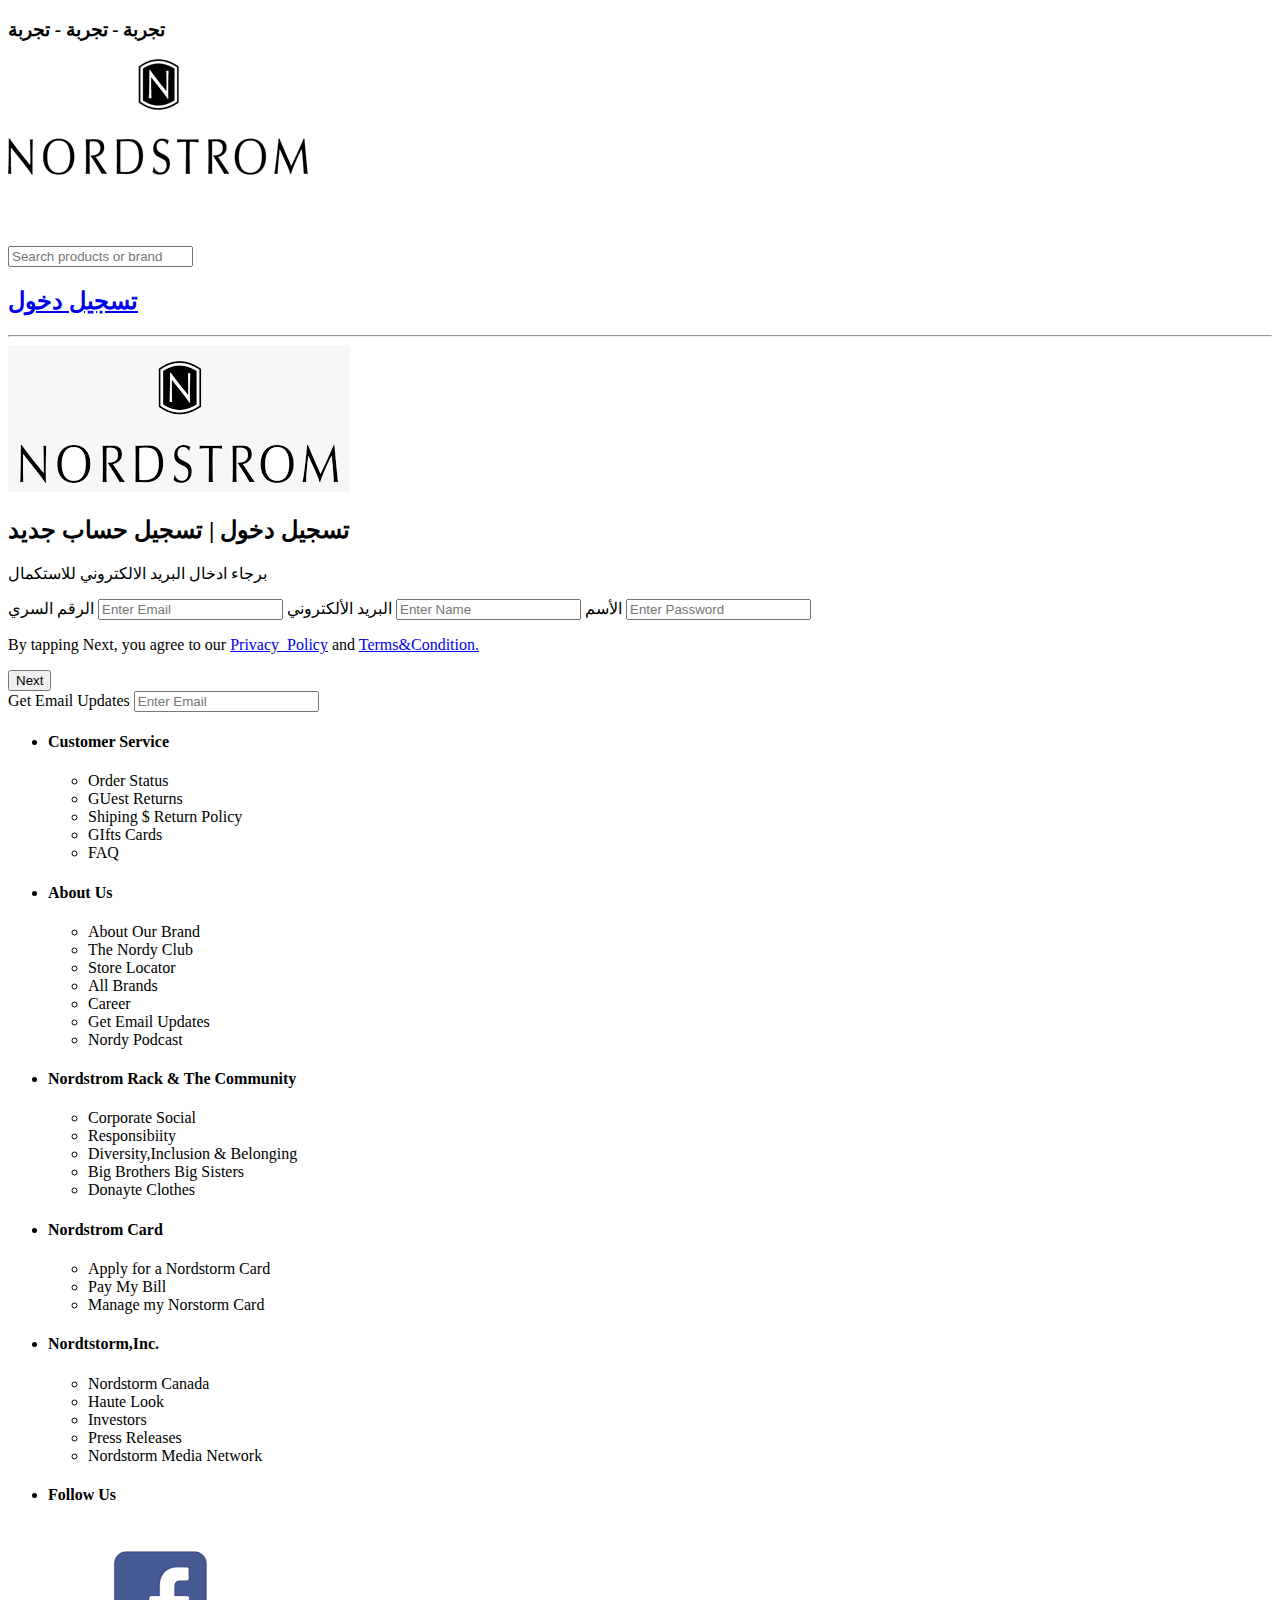
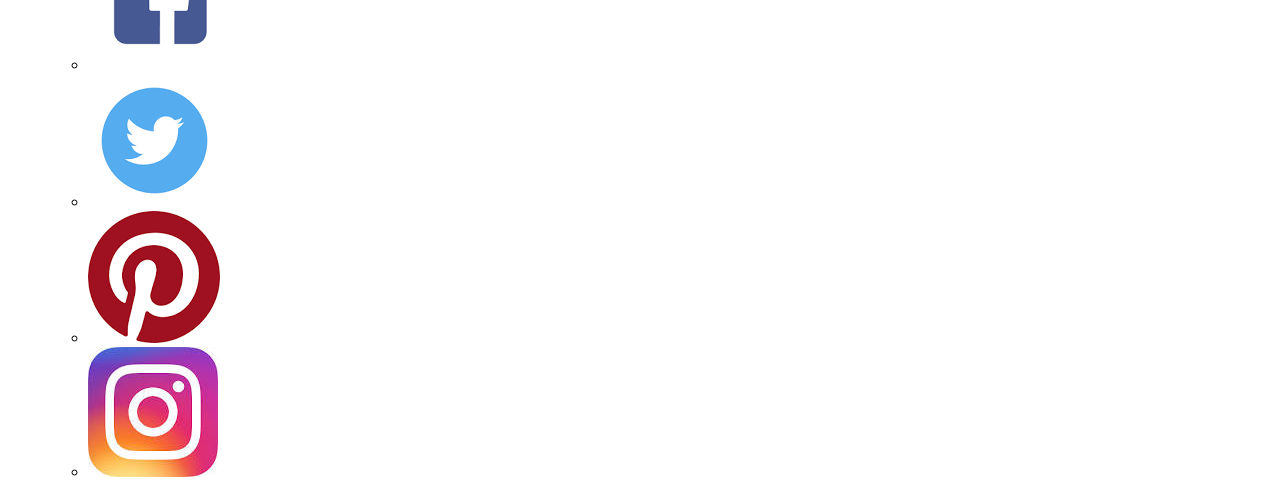
==== signin.html @ 3e07c511 "Update signin.html" ====
<!DOCTYPE html>
<html lang="en">

<head>
  <meta charset="UTF-8">
  <meta http-equiv="X-UA-Compatible" content="IE=edge">
  <meta name="viewport" content="width=device-width, initial-scale=1.0">
  <title>NordStorm</title>
  <link rel="stylesheet" href="./style/signin.css">
  <link rel="stylesheet" href="./style/style.css">
</head>

<body>
  <div id="top">

    <h3>تجربة - تجربة - تجربة
    </h3>
    <div id="logo">
      <img
        src="[data-uri]"
        alt="">
    </div>

  </div>
  <div id="topnavbar">
    <h2> <img src="https://n.nordstrommedia.com/id/11911914-55f4-4d5c-a938-98bd99c37c7b.png?h=74&w=422" alt=""> </h2>
    <input type="text" placeholder="Search products or brand">
    <h2> <a href="#">تسجيل دخول</a> </h2>
   
    <h2 id="displayname"> </h2>
  </div>

  <hr>

  <form>
    <div class="container">
      <img
        src="[data-uri]"
        alt="">
      <h2>تسجيل دخول | تسجيل حساب جديد</h2>

      <p>برجاء ادخال البريد الالكتروني للاستكمال </p>


      <label for="name"> الأسم</label>
      <input type="text" placeholder="Enter Name" id="name">

      <label for="email"> البريد الألكتروني </label>
      <input type="text" placeholder="Enter Email" id="email"/>

      <label for="password">الرقم السري</label>
      <input type="password" placeholder="Enter Password" id="pass">

      <p>By tapping Next, you agree to our <a href="Privacy.html">Privacy_Policy<a> and <a
              href="terms.html">Terms&Condition.</a> </p>

      <input type="submit" value="Next" id="button">
    </div>
  </form>

  <!-- <div> <img src="https://n.nordstrommedia.com/id/e63e8dd7-3537-47db-912c-7d370e63658f.jpeg?h=180&w=1600" alt=""></div> -->


  
    <div id="endform">
      <label for="email"> Get Email Updates</label>
      <input type="text" placeholder="Enter Email" id="email">
  
     
    </div>
    

  


    <div id="categorybottom">
      <div id="bottomul">
        <ul>
          <li>
            <h4> Customer Service</h4>
            <ul>
              <li>Order Status</li>
              <li>GUest Returns</li>
              <li>Shiping $ Return Policy</li>
              <li>GIfts Cards</li>
              <li>FAQ</li>
            </ul>
          </li>
    
          <li>
            <h4>About Us</h4>
            <ul>
              <li>About Our Brand</li>
              <li>The Nordy Club</li>
              <li>Store Locator</li>
              <li>All Brands</li>
              <li>Career</li>
              <li>Get Email Updates</li>
              <li>Nordy Podcast</li>
            </ul>
          </li>
    
          <li>
            <h4> Nordstrom Rack & The Community</h4>
            <ul>
              <li>Corporate Social</li>
              <li>Responsibiity</li>
              <li>Diversity,Inclusion & Belonging</li>
              <li>Big Brothers Big Sisters</li>
              <li>Donayte Clothes</li>
            </ul>
          </li>
    
          <li>
            <h4> Nordstrom Card</h4>
            <ul>
              <li> Apply for a Nordstorm Card</li>
              <li>Pay My Bill</li>
              <li>Manage my Norstorm Card</li>
            </ul>
          </li>
    
          <li>
            <h4>Nordtstorm,Inc.</h4>
            <ul>
              <li>Nordstorm Canada</li>
              <li>Haute Look</li>
              <li>Investors</li>
              <li>Press Releases</li>
              <li>Nordstorm Media Network</li>
            </ul>
          </li>
    
          <li>
            <h4> Follow Us </h4>
            <ul id="icons">
              <li> <img
                  src="[data-uri]"
                  alt=""> </li>
              <li> <img
                  src="[data-uri]"
                  alt=""></li>
              <li><img
                  src="[data-uri]"
                  alt=""> </li>
              <li> <img
                  src="[data-uri]"
                  alt=""> </li>
            </ul>
          </li>
        </ul>
      </div>
    </div>
</body>

</html>
<script src="./component/signin.js">







</script>
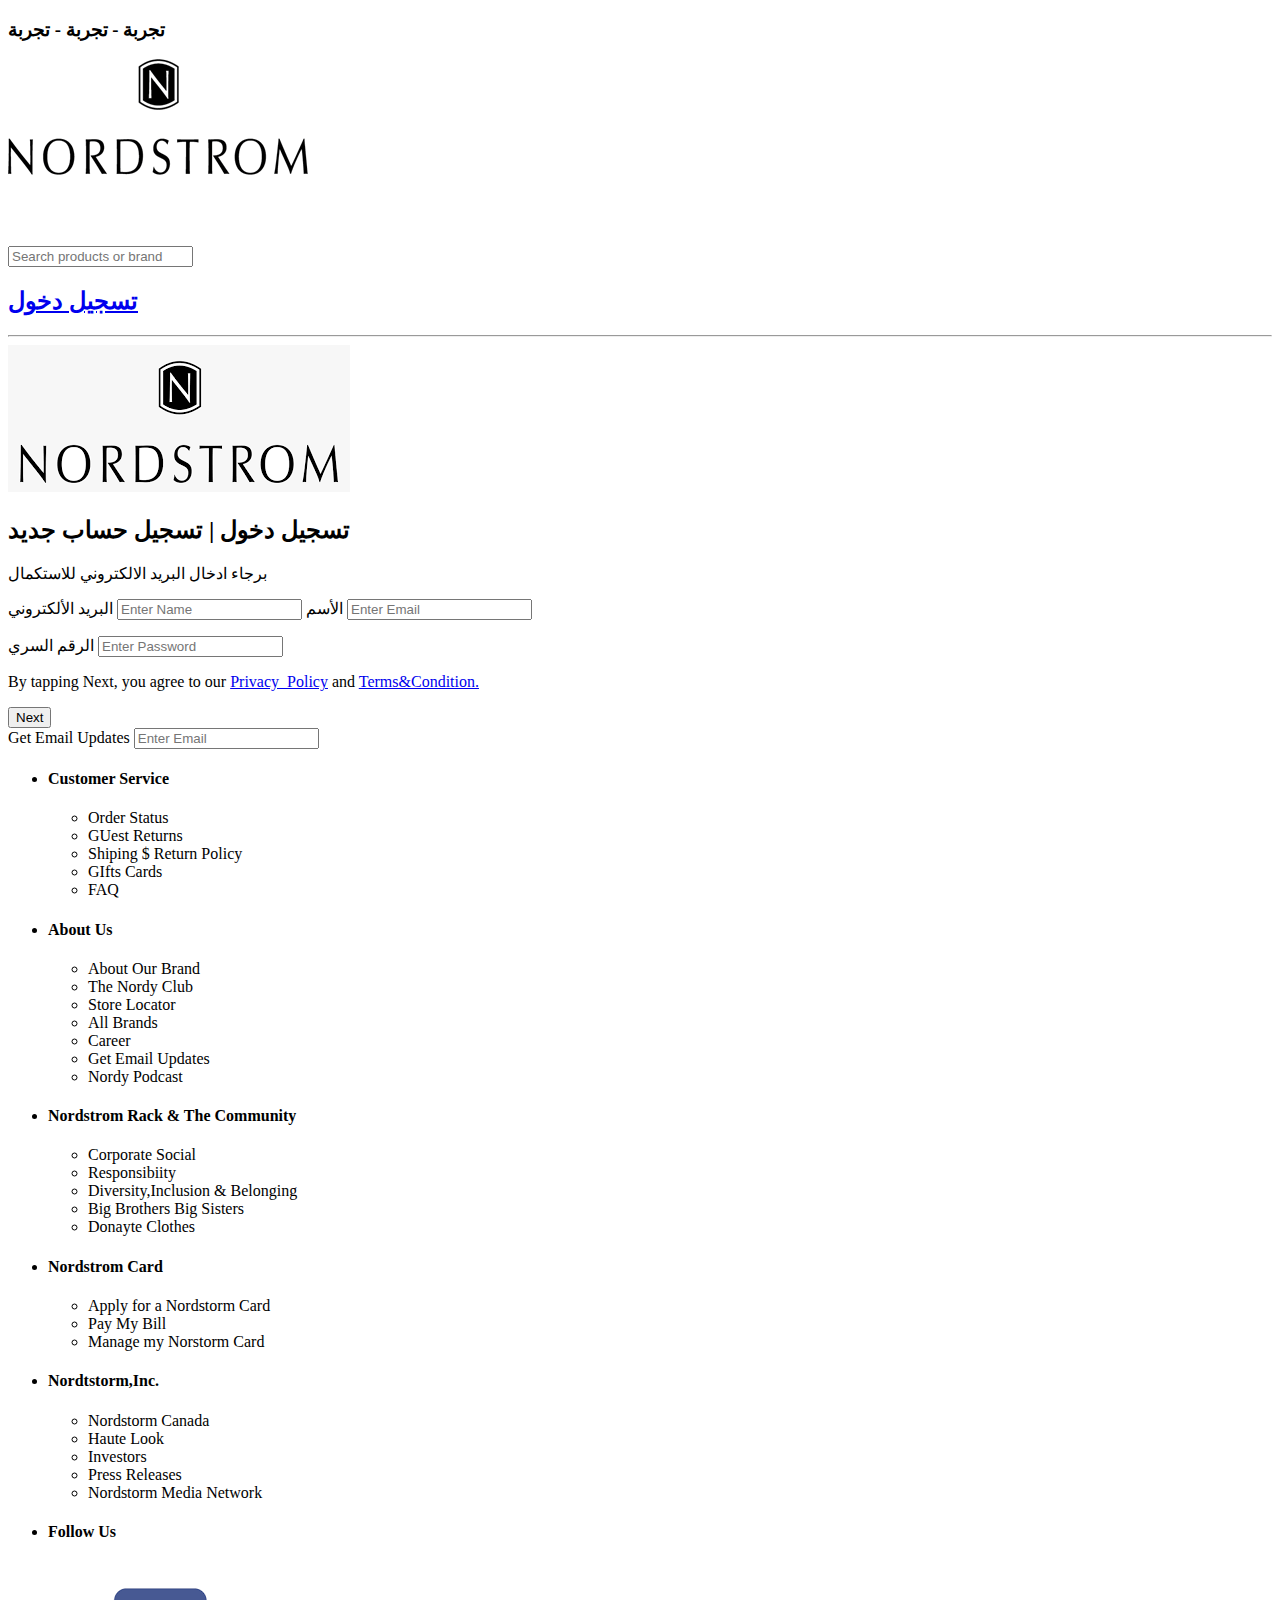
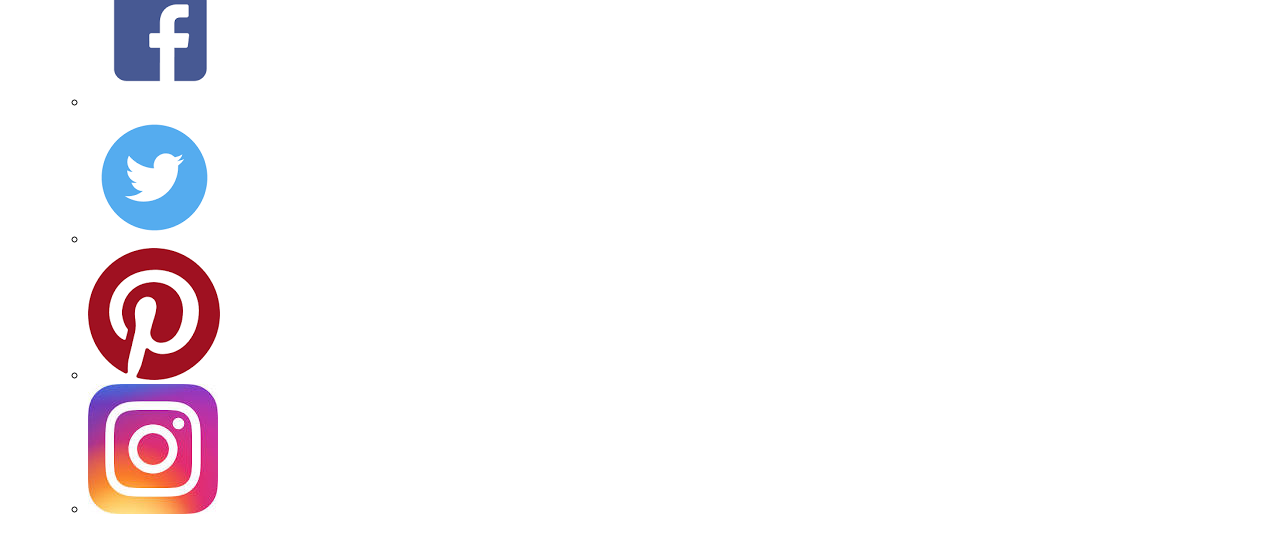
==== commit 171e4acd: "Update signin.html" ====
--- a/signin.html
+++ b/signin.html
@@ -47,10 +47,10 @@
 
       <label for="email"> البريد الألكتروني </label>
       <input type="text" placeholder="Enter Email" id="email"/>
-
+<p>
       <label for="password">الرقم السري</label>
       <input type="password" placeholder="Enter Password" id="pass">
-
+</p>
       <p>By tapping Next, you agree to our <a href="Privacy.html">Privacy_Policy<a> and <a
               href="terms.html">Terms&Condition.</a> </p>
 
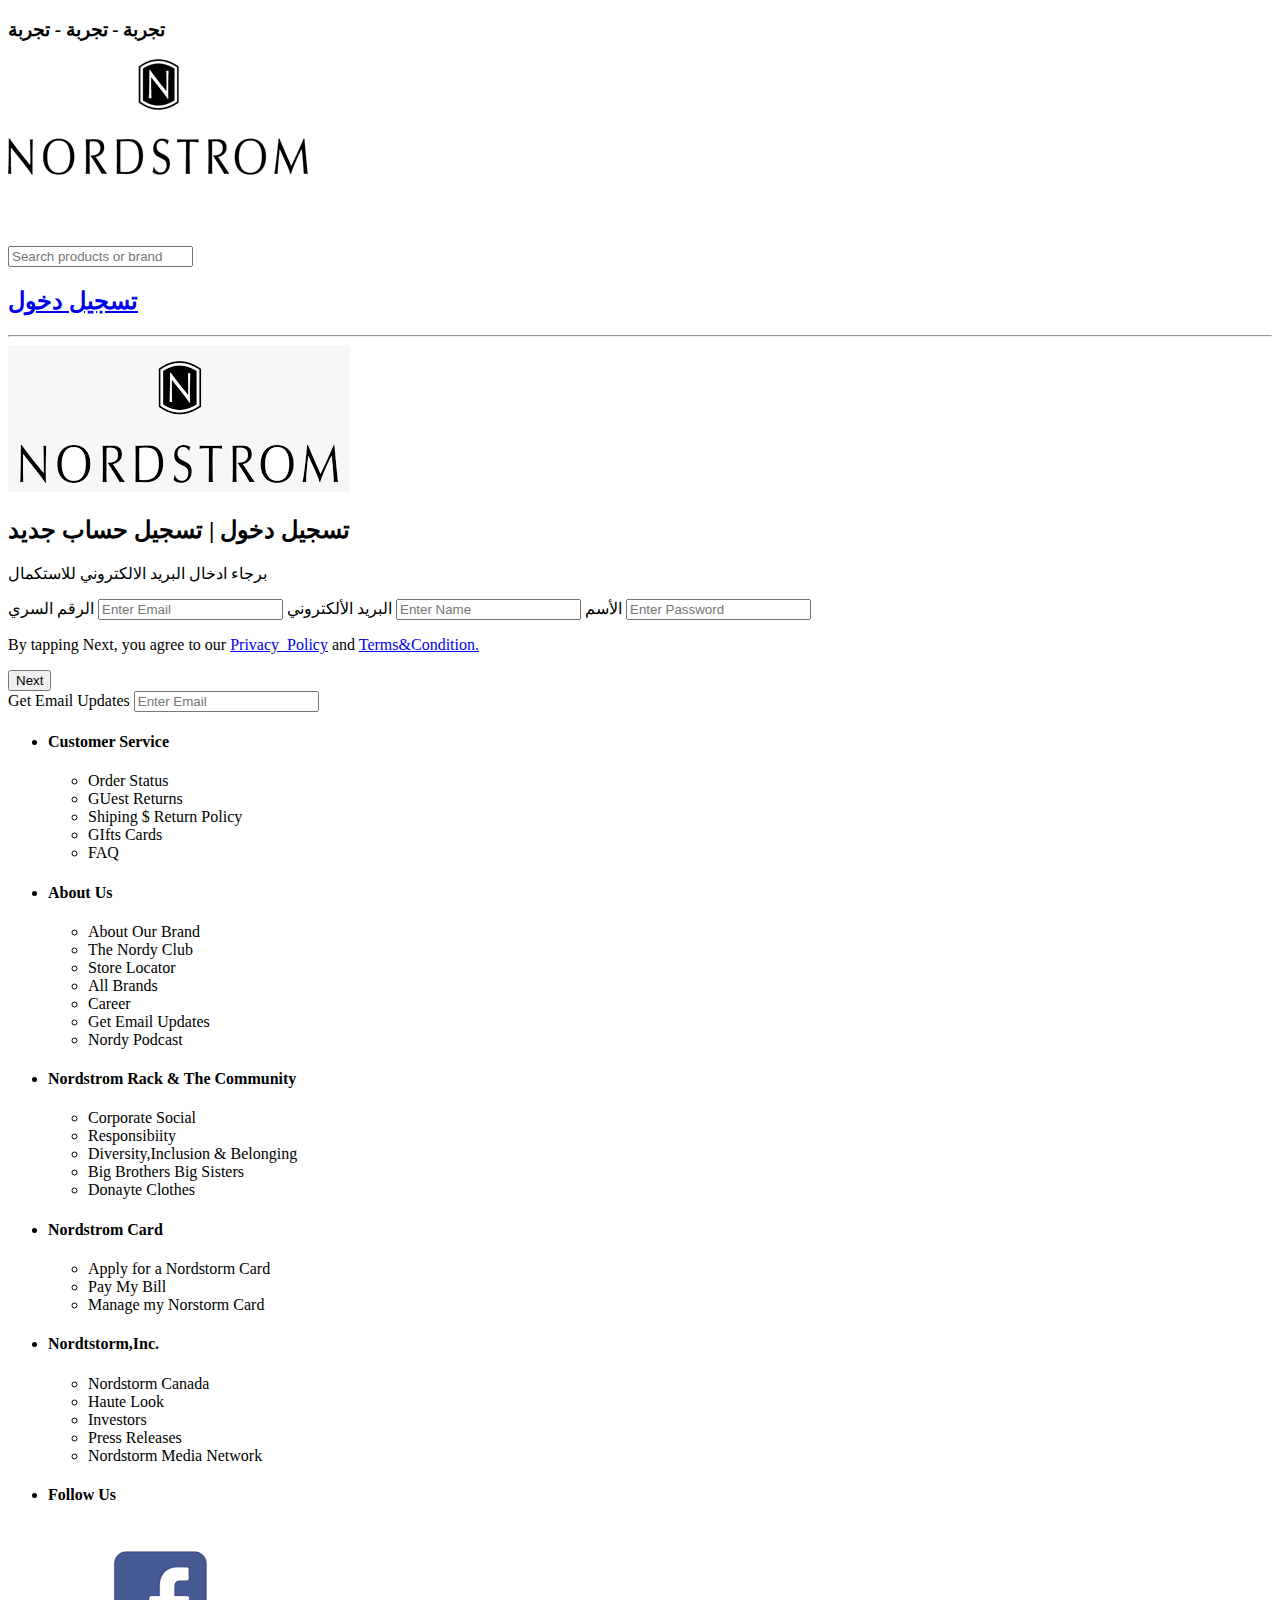
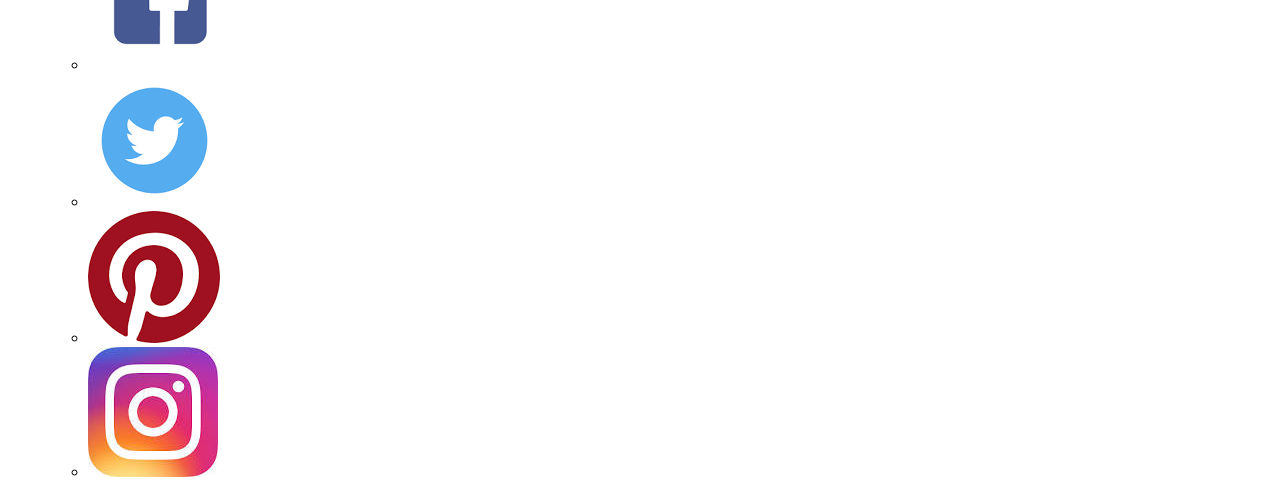
==== commit f08ea774: "Update signin.html" ====
--- a/signin.html
+++ b/signin.html
@@ -47,10 +47,10 @@
 
       <label for="email"> البريد الألكتروني </label>
       <input type="text" placeholder="Enter Email" id="email"/>
-<p>
+
       <label for="password">الرقم السري</label>
       <input type="password" placeholder="Enter Password" id="pass">
-</p>
+
       <p>By tapping Next, you agree to our <a href="Privacy.html">Privacy_Policy<a> and <a
               href="terms.html">Terms&Condition.</a> </p>
 
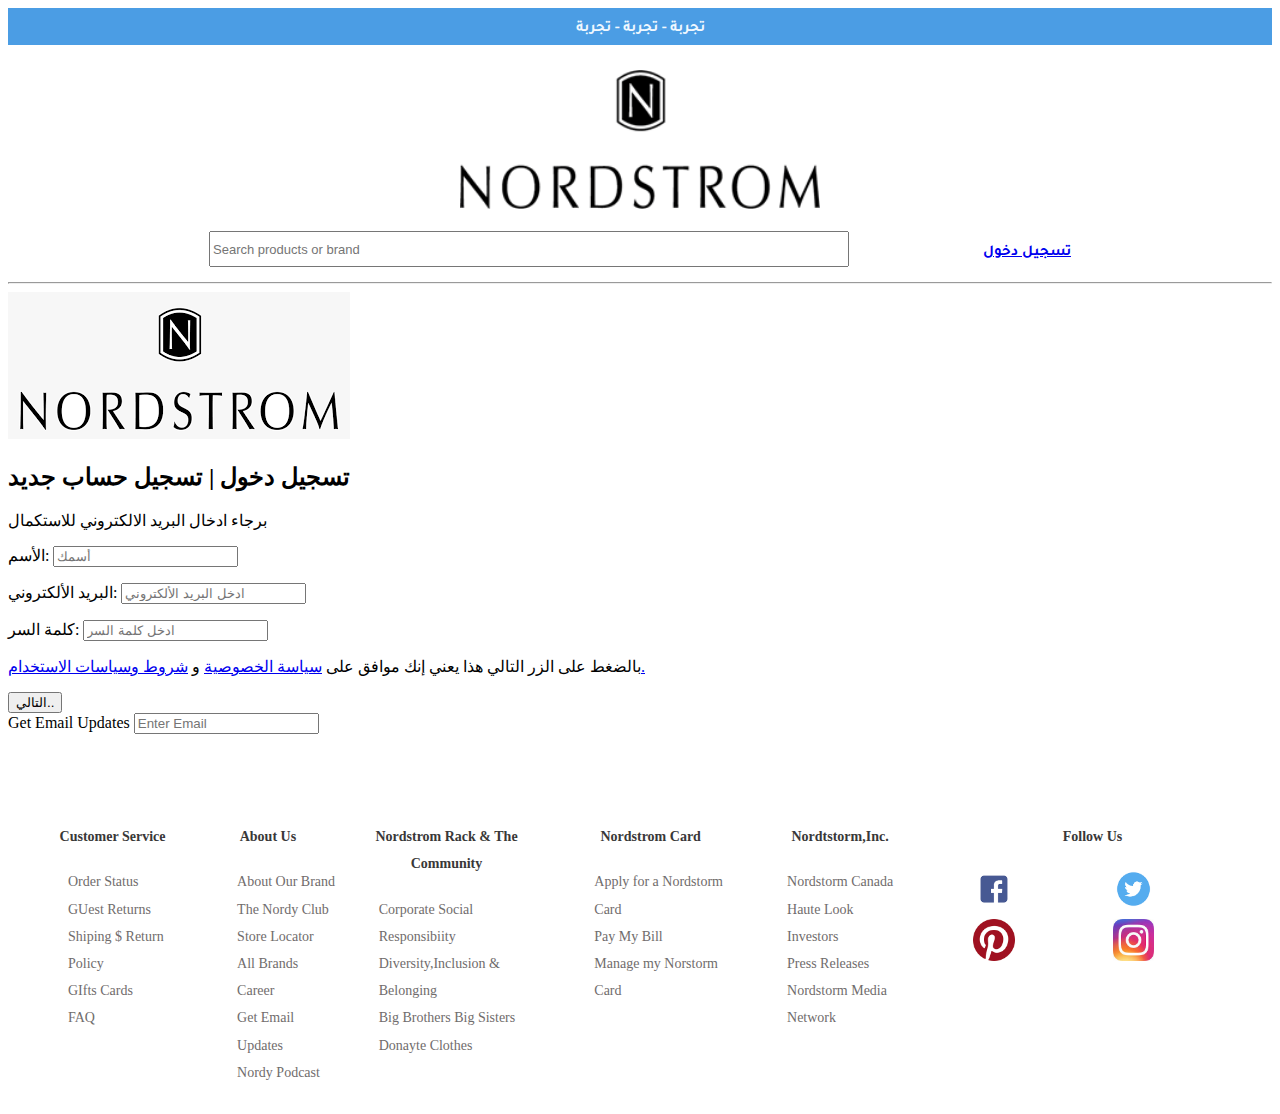
==== commit 96ebf253: "Update signin.html" ====
--- a/signin.html
+++ b/signin.html
@@ -1,5 +1,5 @@
 <!DOCTYPE html>
-<html lang="en">
+<html lang="ar">
 
 <head>
   <meta charset="UTF-8">
@@ -8,6 +8,7 @@
   <title>NordStorm</title>
   <link rel="stylesheet" href="./style/signin.css">
   <link rel="stylesheet" href="./style/style.css">
+  <link href="https://fonts.googleapis.com/css?family=Tajawal" rel="stylesheet">
 </head>
 
 <body>
@@ -41,20 +42,20 @@
 
       <p>برجاء ادخال البريد الالكتروني للاستكمال </p>
 
+      
+      <p><label for="name"> الأسم:</label>
+      <input type="text" placeholder="أسمك" id="name"></p>
 
-      <label for="name"> الأسم</label>
-      <input type="text" placeholder="Enter Name" id="name">
+      <p><label for="email"> البريد الألكتروني: </label>
+      <input type="text" placeholder="ادخل البريد الألكتروني" id="email"/></p>
 
-      <label for="email"> البريد الألكتروني </label>
-      <input type="text" placeholder="Enter Email" id="email"/>
+      <p><label for="password">كلمة السر:</label>
+      <input type="password" placeholder="ادخل كلمة السر" id="pass"></p>
 
-      <label for="password">الرقم السري</label>
-      <input type="password" placeholder="Enter Password" id="pass">
+      <p>بالضغط على الزر التالي هذا يعني إنك موافق على <a href="Privacy.html">سياسة الخصوصية<a> و <a
+              href="terms.html">شروط وسياسات الاستخدام.</a> </p>
 
-      <p>By tapping Next, you agree to our <a href="Privacy.html">Privacy_Policy<a> and <a
-              href="terms.html">Terms&Condition.</a> </p>
-
-      <input type="submit" value="Next" id="button">
+      <input type="submit" value="التالي.." id="button">
     </div>
   </form>
 
--- a/style/style.css
+++ b/style/style.css
@@ -0,0 +1,861 @@
+#top {
+  font-family: Tajawal;
+  text-align: center;
+}
+
+#top > h3 {
+    font-family: Tajawal;
+    height: 25px;
+    /* margin: auto; */
+    background-color: rgb(75, 157, 228);
+    font-size: 15px;
+    text-align: center;
+    color: rgb(42, 8, 8);
+    padding-top: 12px;
+    color: aliceblue;
+    margin-top: 0px;
+}
+#topnavbar > img {
+  height: 70px;
+}
+#topnavbar {
+  font-family: Tajawal;
+  display: flex;
+  text-align: center;
+  /* width: 80%; */
+  margin: auto;
+  justify-content: space-around;
+  margin-top: 15px;
+  font-size: 10px;
+  color: teal;
+}
+#topnavbar > input {
+  width: 50%;
+  height: 30px;
+  font-size: 13px;
+  /* border: 1px solid blue; */
+}
+#topnavbar > h2 > a > img {
+  height: 40px;
+  border-radius: 20%;
+}
+#topnavbar > h2 > img {
+  height: 50px;
+  margin-top: -20px;
+}
+#top > img {
+  width: 100%;
+}
+
+#category > ul {
+  display: flex;
+  width: 60%;
+  margin: auto;
+  justify-content: space-around;
+}
+
+#category ul {
+  list-style: none;
+  position: relative;
+}
+
+#category ul a {
+  display: block;
+  color: rgb(96 92 92);
+  text-decoration: none;
+  font-weight: 700;
+  font-size: 12px;
+  line-height: 32px;
+  padding: 0 15px;
+}
+
+#category ul li {
+  position: relative;
+}
+
+#category ul li.current-menu-item {
+  background: rgb(89, 88, 88);
+}
+
+#category ul li:hover {
+  /* background:#f3e2e2; */
+  /* border-radius: 100px; */
+  text-decoration: underline;
+}
+
+#category ul ul {
+  display: none;
+  position: absolute;
+  top: 100%;
+  left: 0;
+  background: rgb(255, 251, 251);
+  padding: 0;
+}
+
+#category ul ul li {
+  float: none;
+  width: 200px;
+}
+
+#category ul ul a {
+  line-height: 120%;
+  padding: 10px 15px;
+}
+
+#category ul ul ul {
+  top: 0;
+  left: 100%;
+}
+
+#category ul li:hover > ul {
+  display: block;
+  text-decoration: underline;
+}
+#top > h2 {
+  /* font-size: 70px; */
+  text-align: center;
+  color: rgb(46, 43, 43);
+  font-size: 30px;
+}
+
+#Createaccount {
+  font-family: Tajawal;
+  width: 20%;
+  height: 30px;
+  text-align: center;
+  font-size: 13px;
+  border: 1px solid #2c819d;
+  margin: auto;
+  margin-bottom: 5px;
+  padding-top: 10px;
+  /* color:  #2C819D; */
+}
+#Createaccount > a {
+  color: #2c819d;
+}
+#Createaccount:hover {
+  /* color:white; */
+  background-color: #2c819d;
+}
+#Createaccount > a:hover {
+  color: white;
+}
+#logo {
+  width: 30%;
+  /* height: 100px; */
+  text-align: center;
+  font-size: 13px;
+  /* border: 1px solid rgb(13, 0, 0); */
+  margin: auto;
+  margin-bottom: 5px;
+  padding-top: 10px;
+}
+
+#top img {
+  width: 95%;
+}
+
+/* --------------------------top -----No-changes-------------- */
+
+/* ---------------------middledone----------------- */
+#middle {
+  width: 95%;
+  text-align: center;
+  margin: auto;
+}
+
+.slide-container {
+  display: flex;
+  justify-content: center;
+  position: relative;
+  margin: auto;
+}
+
+.slide-container .slide {
+  position: relative;
+  display: none;
+  margin-top: 40px;
+}
+
+.slide-container .slide img {
+  width: 100%;
+}
+
+.slide-container .prev {
+  width: 25px;
+  position: absolute;
+  top: 40%;
+  left: 2%;
+  cursor: pointer;
+  border-radius: 50%;
+  opacity: 70%;
+}
+.slide-container .next {
+  width: 25px;
+  position: absolute;
+  top: 40%;
+  right: 2%;
+  cursor: pointer;
+  opacity: 70%;
+  border-radius: 100%;
+}
+#middle > h2 {
+  font-size: 20px;
+  text-align: center;
+  width: 80%;
+  color: teal;
+  margin: auto;
+  margin-bottom: 30px;
+}
+
+#Mbottom {
+  display: grid;
+  width: 90%;
+  grid-template-columns: repeat(3, 1fr);
+  grid-template-rows: auto;
+  gap: 20px;
+  margin: auto;
+}
+
+#Mbottom > div {
+  margin: auto;
+  justify-content: space-between;
+  margin: 10px;
+}
+
+#Mbottom > div > img {
+  height: 250px;
+  border-radius: 15%;
+}
+
+
+#Mbottom > div > h1 {
+  width: 70%;
+  text-align: center;
+  font-size: 11px;
+  margin: auto;
+  margin-bottom: 5px;
+}
+#Mbottom > div > p {
+  margin: auto;
+  font-size: 10px;
+  text-align: center;
+  color: rgb(46, 43, 43);
+}
+
+/* ----------------------middle no change---------------- */
+
+/* ---------------------bottom------------------ */
+
+#bottom {
+  width: 80%;
+  margin: auto;
+}
+#bottom > h1 {
+  font-size: 20px;
+  text-align: center;
+  color: rgb(109, 71, 66);
+}
+
+#bottomtop {
+  display: flex;
+  margin: auto;
+  justify-content: space-around;
+  margin-top: 20px;
+  gap: 20px;
+}
+#parent {
+  text-align: center;
+}
+
+#parent > div > img {
+  height: 360px;
+  border-radius: 20%;
+}
+
+#parent > div > h2 {
+  font-size: 14px;
+}
+
+#parent > div > p {
+  font-size: 11px;
+}
+#bottom > h2 {
+  text-align: center;
+  font-size: 16px;
+  color: teal;
+  margin-bottom: 30px;
+}
+
+#Bottomend {
+  display: flex;
+  margin: auto;
+}
+
+#enddiv {
+  margin: auto;
+}
+#enddiv > img {
+  height: 300px;
+  border-radius: 20%;
+}
+
+
+#enddiv > h3 {
+  font-size: 15px;
+  color: rgb(55, 93, 94);
+}
+
+#enddiv > p {
+  font-size: 11px;
+  color: rgb(56, 38, 38);
+}
+
+#categorybottom {
+  display: flex;
+  /* text-align:left; */
+  margin-top: 50px;
+  justify-content: center;
+  /* border: 1px solid red; */
+}
+
+#bottomul > ul {
+  display: flex;
+  justify-content: space-around;
+
+  margin: 10px;
+  padding: 10px;
+  list-style: none;
+  text-align: center;
+  line-height: 170%;
+  /* border: 1px solid red; */
+}
+
+#bottomul > ul > li > ul > li {
+  list-style: none;
+  font-size: 14px;
+  text-align: left;
+  color: rgb(112, 108, 108);
+}
+
+#bottomul > ul > li > h4 {
+  font-size: 14px;
+  color: rgb(57, 56, 56);
+}
+#bottomul > ul > li > ul > li > img {
+  width: 30%;
+}
+#icons {
+  display: grid;
+  grid-template-columns: repeat(2, 1fr);
+  /* grid-template-rows: 50px; */
+  /* width: 30%; */
+  /* margin-left: 150px; */
+}
+
+.inslider {
+  display: flex;
+  position: relative;
+  /* width: 80%; */
+  margin: auto;
+  margin-top: 20px;
+  gap: 10px;
+}
+.slidee {
+  display: flex;
+  position: relative;
+
+  margin: auto;
+  margin-top: 20px;
+  justify-content: space-around;
+}
+
+.slidee > img {
+  height: 200px;
+  border-radius: 20%;
+}
+
+.inslider .prevS {
+  width: 25px;
+  position: absolute;
+  top: 40%;
+  left: 3%;
+  cursor: pointer;
+  border-radius: 100%;
+  opacity: 70%;
+}
+.inslider .nextS {
+  width: 25px;
+  position: absolute;
+  top: 40%;
+  right: 3%;
+  cursor: pointer;
+  opacity: 70%;
+  border-radius: 100%;
+}
+
+#middlediv {
+  display: flex;
+  /* border:1px solid red; */
+  /* margin: auto; */
+  /* justify-content: space-evenly; */
+  margin: auto;
+}
+#middlediv > div {
+  margin: auto;
+  /* text-align: center; */
+  /* border:1px solid rgb(17, 1, 1); */
+}
+#middlediv > div > img {
+  height: 350px;
+  border-radius: 10%;
+}
+#middlediv > div > h2 {
+  font-size: 12px;
+}
+#middlediv > div > p {
+  font-size: 10px;
+}
+
+#UserName {
+  color: teal;
+  margin-left: 20px;
+}
+
+@media only screen and (min-width: 200px) and (max-width: 450px) {
+  #Mbottom {
+    display: grid;
+    grid-template-columns: repeat(1, 1fr);
+  }
+  #bottomtop {
+    display: grid;
+    grid-template-columns: repeat(1, 1fr);
+  }
+  #Bottomend {
+    display: grid;
+    grid-template-columns: repeat(1, 1fr);
+  }
+  #middlediv {
+    display: grid;
+    grid-template-columns: repeat(1, 1fr);
+  }
+  #categorybottom {
+    display: grid;
+    /* text-align:left; */
+    margin-top: 50px;
+    justify-content: space-between;
+  }
+
+  #bottomul > ul {
+    display: grid;
+    justify-content: space-around;
+
+    margin: 10px;
+    padding: 10px;
+    list-style: none;
+    text-align: left;
+    line-height: 170%;
+  }
+
+  #bottomul > ul > li > ul > li {
+    list-style: none;
+    font-size: 14px;
+    text-align: left;
+    color: rgb(112, 108, 108);
+  }
+
+  #bottomul > ul > li > h4 {
+    font-size: 14px;
+    color: rgb(57, 56, 56);
+  }
+  #bottomul > ul > li > ul > li > img {
+    width: 30%;
+  }
+  #icons {
+    display: grid;
+    grid-template-columns: repeat(2, 1fr);
+    /* grid-template-rows: 50px; */
+    /* width: 30%; */
+    /* margin-left: 150px; */
+  }
+  #middlediv > div > img {
+    height: 200px;
+    border-radius: 10%;
+  }
+  #enddiv > img {
+    height: 200px;
+    border-radius: 20%;
+  }
+  #parent > div > img {
+    height: 200px;
+    border-radius: 20%;
+  }
+
+  #topnavbar > h2 > img {
+    height: 50px;
+  }
+  #topnavbar {
+    display: flex;
+    text-align: center;
+    /* width: 80%; */
+    margin: auto;
+    justify-content: space-between;
+    margin-top: 15px;
+    font-size: 10px;
+    color: teal;
+  }
+  #topnavbar > input {
+    /* width: 30%; */
+    height: 30px;
+    font-size: 13px;
+    /* border: 1px solid blue; */
+  }
+  #topnavbar > h2 > a > img {
+    height: 40px;
+    border-radius: 20%;
+  }
+  #topnavbar > h2 > img {
+    height: 50px;
+    margin-top: -20px;
+  }
+  #top > img {
+    width: 100%;
+  }
+}
+
+@media only screen and (min-width: 451px) and (max-width: 650px) {
+  #Mbottom {
+    display: grid;
+    grid-template-columns: repeat(2, 1fr);
+    /* border: 1px solid red; */
+  }
+  #Mbottom > div > img {
+    height: 200px;
+    border-radius: 15%;
+  }
+  #middlediv > div > img {
+    width: 200px;
+    border-radius: 15%;
+  }
+  #bottomtop {
+    display: grid;
+    grid-template-columns: repeat(2, 1fr);
+  }
+  #Bottomend {
+    display: grid;
+    grid-template-columns: repeat(2, 1fr);
+  }
+  #middlediv {
+    display: grid;
+    grid-template-columns: repeat(2, 1fr);
+  }
+  #categorybottom {
+    display: grid;
+    /* text-align:left; */
+    margin-top: 50px;
+    justify-content: space-between;
+  }
+
+  #bottomul > ul {
+    display: grid;
+    justify-content: space-around;
+
+    margin: 10px;
+    padding: 10px;
+    list-style: none;
+    text-align: left;
+    line-height: 170%;
+    grid-template-columns: repeat(2, 1fr);
+  }
+
+  #bottomul > ul > li > ul > li {
+    list-style: none;
+    font-size: 14px;
+    text-align: left;
+    color: rgb(112, 108, 108);
+  }
+
+  #bottomul > ul > li > h4 {
+    font-size: 14px;
+    color: rgb(57, 56, 56);
+  }
+  #bottomul > ul > li > ul > li > img {
+    width: 30%;
+  }
+  #icons {
+    display: grid;
+    grid-template-columns: repeat(2, 1fr);
+    /* grid-template-rows: 50px; */
+    /* width: 30%; */
+    /* margin-left: 150px; */
+  }
+  #middlediv > div > img {
+    height: 200px;
+    border-radius: 10%;
+  }
+  #enddiv > img {
+    height: 200px;
+    border-radius: 20%;
+  }
+  #parent > div > img {
+    height: 200px;
+    border-radius: 20%;
+  }
+
+  #topnavbar > h2 > img {
+    height: 50px;
+  }
+  #topnavbar {
+    display: flex;
+    text-align: center;
+    /* width: 80%; */
+    margin: auto;
+    justify-content: space-between;
+    margin-top: 15px;
+    font-size: 10px;
+    color: teal;
+  }
+  #topnavbar > input {
+    /* width: 30%; */
+    height: 30px;
+    font-size: 13px;
+    /* border: 1px solid blue; */
+  }
+  #topnavbar > h2 > a > img {
+    height: 40px;
+    border-radius: 20%;
+  }
+  #topnavbar > h2 > img {
+    height: 50px;
+    margin-top: -20px;
+  }
+  #top > img {
+    width: 100%;
+  }
+}
+@media only screen and (min-width: 651px) and (max-width: 950px) {
+  #Mbottom {
+    display: grid;
+    grid-template-columns: repeat(3, 1fr);
+    /* border: 1px solid red; */
+  }
+  #Mbottom > div > img {
+    height: 200px;
+    border-radius: 15%;
+  }
+  #middlediv > div > img {
+    width: 200px;
+    border-radius: 15%;
+  }
+  #bottomtop {
+    display: grid;
+    grid-template-columns: repeat(3, 1fr);
+    gap:30px
+  }
+  #Bottomend {
+    display: grid;
+    grid-template-columns: repeat(3, 1fr);
+    gap:30px
+  }
+  #middlediv {
+    display: grid;
+    grid-template-columns: repeat(2, 1fr);
+  }
+  
+  #categorybottom {
+    display: grid;
+    /* text-align:left; */
+    margin-top: 50px;
+    justify-content: space-between;
+  }
+
+  #bottomul > ul {
+    display: grid;
+    justify-content: space-around;
+
+    margin: 10px;
+    padding: 10px;
+    list-style: none;
+    text-align: left;
+    line-height: 170%;
+    grid-template-columns: repeat(3, 1fr);
+  }
+
+  #bottomul > ul > li > ul > li {
+    list-style: none;
+    font-size: 14px;
+    text-align: left;
+    color: rgb(112, 108, 108);
+  }
+
+  #bottomul > ul > li > h4 {
+    font-size: 14px;
+    color: rgb(57, 56, 56);
+  }
+  #bottomul > ul > li > ul > li > img {
+    width: 30%;
+  }
+  #icons {
+    display: grid;
+    grid-template-columns: repeat(2, 1fr);
+    /* grid-template-rows: 50px; */
+    /* width: 30%; */
+    /* margin-left: 150px; */
+  }
+  #middlediv > div > img {
+    height: 200px;
+    border-radius: 10%;
+  }
+  #enddiv > img {
+    height: 200px;
+    border-radius: 20%;
+  }
+  #parent > div > img {
+    height: 200px;
+    border-radius: 20%;
+  }
+
+  #topnavbar > h2 > img {
+    height: 50px;
+  }
+  #topnavbar {
+    display: flex;
+    text-align: center;
+    /* width: 80%; */
+    margin: auto;
+    justify-content: space-between;
+    margin-top: 15px;
+    font-size: 10px;
+    color: teal;
+  }
+  #topnavbar > input {
+    /* width: 30%; */
+    height: 30px;
+    font-size: 13px;
+    /* border: 1px solid blue; */
+  }
+  #topnavbar > h2 > a > img {
+    height: 40px;
+    border-radius: 20%;
+  }
+  #topnavbar > h2 > img {
+    height: 50px;
+    margin-top: -20px;
+  }
+  #top > img {
+    width: 100%;
+  }
+}
+@media only screen and (min-width: 951px) and (max-width: 1050px) {
+  #Mbottom {
+    display: grid;
+    grid-template-columns: repeat(3, 1fr);
+    /* border: 1px solid red; */
+  }
+  #Mbottom > div > img {
+    height: 200px;
+    border-radius: 15%;
+  }
+  #middlediv > div > img {
+    width: 200px;
+    border-radius: 15%;
+  }
+  #bottomtop {
+    display: grid;
+    grid-template-columns: repeat(3, 1fr);
+    gap:30px
+  }
+  #Bottomend {
+    display: grid;
+    grid-template-columns: repeat(3, 1fr);
+    gap:30px
+  }
+  #middlediv {
+    display: grid;
+    grid-template-columns: repeat(2, 1fr);
+  }
+  
+  #categorybottom {
+    display: grid;
+    /* text-align:left; */
+    margin-top: 50px;
+    justify-content: space-between;
+  }
+
+  #bottomul > ul {
+    display: grid;
+    justify-content: space-around;
+
+    margin: 10px;
+    padding: 10px;
+    list-style: none;
+    text-align: left;
+    line-height: 170%;
+    grid-template-columns: repeat(3, 1fr);
+  }
+
+  #bottomul > ul > li > ul > li {
+    list-style: none;
+    font-size: 14px;
+    text-align: left;
+    color: rgb(112, 108, 108);
+  }
+
+  #bottomul > ul > li > h4 {
+    font-size: 14px;
+    color: rgb(57, 56, 56);
+  }
+  #bottomul > ul > li > ul > li > img {
+    width: 30%;
+  }
+  #icons {
+    display: grid;
+    grid-template-columns: repeat(2, 1fr);
+    /* grid-template-rows: 50px; */
+    /* width: 30%; */
+    /* margin-left: 150px; */
+  }
+  #middlediv > div > img {
+    height: 200px;
+    border-radius: 10%;
+  }
+  #enddiv > img {
+    height: 200px;
+    border-radius: 20%;
+  }
+  #parent > div > img {
+    height: 200px;
+    border-radius: 20%;
+  }
+
+  #topnavbar > h2 > img {
+    height: 50px;
+  }
+  #topnavbar {
+    display: flex;
+    text-align: center;
+    /* width: 80%; */
+    margin: auto;
+    justify-content: space-between;
+    margin-top: 15px;
+    font-size: 10px;
+    color: teal;
+  }
+  #topnavbar > input {
+    /* width: 30%; */
+    height: 30px;
+    font-size: 13px;
+    /* border: 1px solid blue; */
+  }
+  #topnavbar > h2 > a > img {
+    height: 40px;
+    border-radius: 20%;
+  }
+  #topnavbar > h2 > img {
+    height: 50px;
+    margin-top: -20px;
+  }
+  #top > img {
+    width: 100%;
+  }
+}
